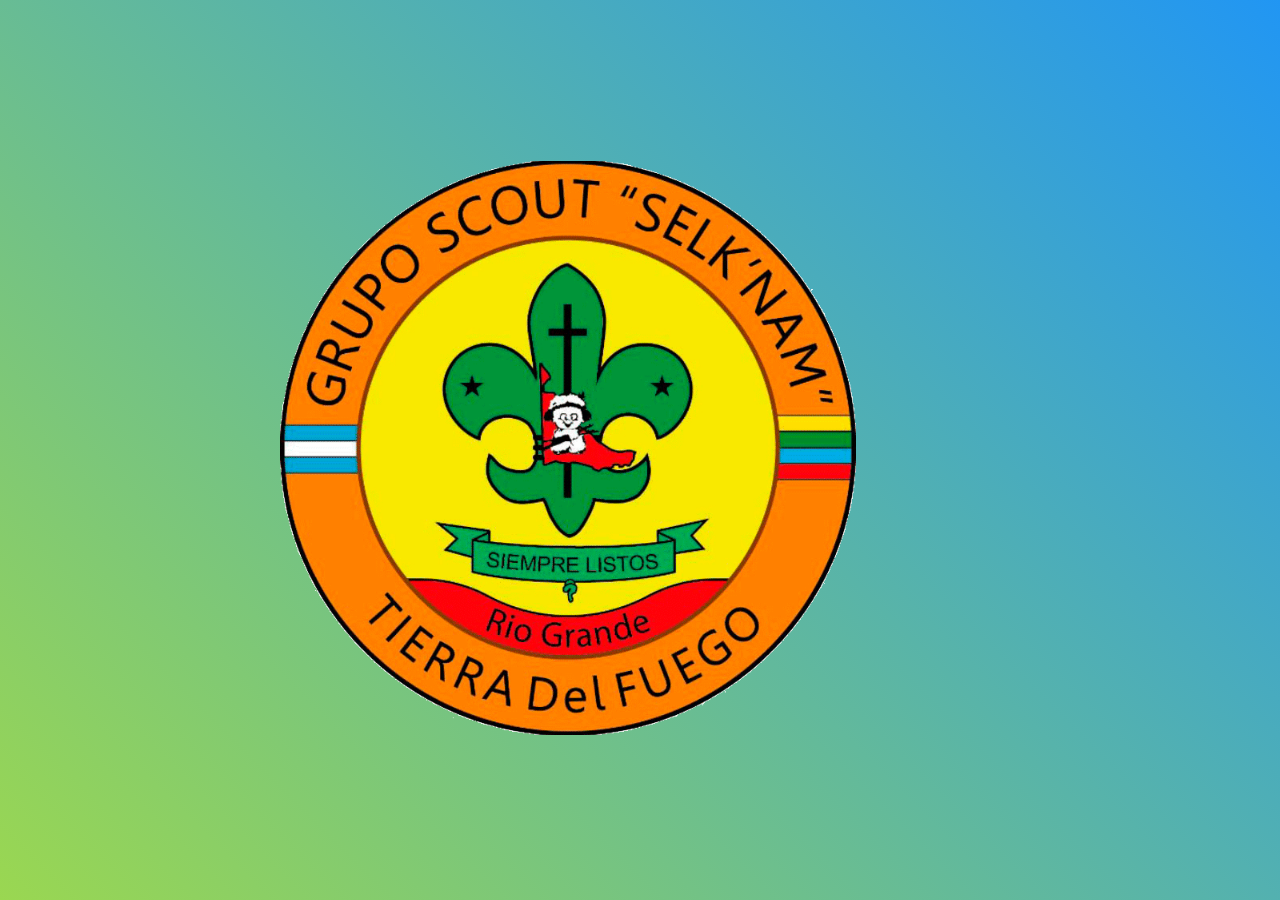
==== Index.html @ f5457b07 "prueba" ====
<!DOCTYPE html>
<html lang="es">
<head>
    <meta charset="UTF-8">
    <meta name="viewport" content="width=device-width, initial-scale=1.0">
    <title>Selk´nam</title>
    <link rel="icon" href="/recursos/Logo32x32.png">
    <link rel="stylesheet" href="../Styles/styleLobatos.css">
</head>
<body>
    <div>
        <a href="/www/Loguin.html">
            <img src="recursos/Logo.gif" alt="Inicio" width="80%" margin="center">
        </a>
    </div>
</body>
</html>
---- Styles/styleLobatos.css ----
* {
  margin: 0;
  padding: 0;
  box-sizing: border-box;
  font-family: "Poppins", sans-serif;
}

body {
  display: flex;
  justify-content: center;
  align-items: center;
  min-height: 100vh;
  background: linear-gradient(45deg, #9ad751, #2196f3);
  background-size: cover;
  background-position: center;
}
.wrapper {
  width: 420px;
  background: transparent;
  border: 2px solid rgba(255, 255, 255, 0.2);
  backdrop-filter: blur(20px);
  box-shadow: 0 0 10px rgba(0, 0, 0, 0.2);
  color: #fff;
  border-radius: 10px;
  padding: 30px 40px;
}
.wrapper h1 {
  font-size: 36px;
  text-align: center;
}
.wrapper .input-box {
  position: relative;
  width: 100%;
  height: 50px;
  margin: 30px 0;
}
.input-box input {
  width: 100%;
  height: 100%;
  background: transparent;
  border: none;
  outline: none;
  border: 2px solid rgba(255, 255, 255, 0.2);
  border-radius: 40px;
  font-size: 16px;
  color: #fff;
  padding: 20px 45px 20px 20px;
}
.input-box input::placeholder {
  color: #fff;
}
.input-box ion-icon {
  position: absolute;
  right: 20px;
  top: 50%;
  transform: translateY(-50%);
  font-size: 20px;
}
.wrapper .btn {
  width: 100%;
  height: 40px;
  background: #fff;
  border: none;
  outline: none;
  border-radius: 40px;
  box-shadow: 0 0 10px rgba(0, 0, 0, 0.1);
  cursor: pointer;
  font-size: 16px;
  color: #333;
  font-weight: 6000;
}
.form {
  width: 840px;
  background: transparent;
  border: 2px solid rgba(255, 255, 255, 0.2);
  backdrop-filter: blur(20px);
  box-shadow: 0 0 10px rgba(0, 0, 0, 0.2);
  color: #fff;
  border-radius: 10px;
  padding: 2% 2%;
}
.form h1 {
  font-size: 36px;
  text-align: center;
}
.form .input-box {
  position: relative;
  width: 90%;
  height: 50px;
  margin: 10px 35px;
}
.form select {
  background: transparent;
  border: 2px solid rgba(255, 255, 255, 0.2);
  color: #fff;
  border-radius: 30px;
  height: 50px;
}
.form .button_container {
  margin-top: 30px;
  margin-left: 15%;
  margin-bottom: 10px;
  margin-right: 0px;
}
.form .btn{
  margin-right: 120px;
}
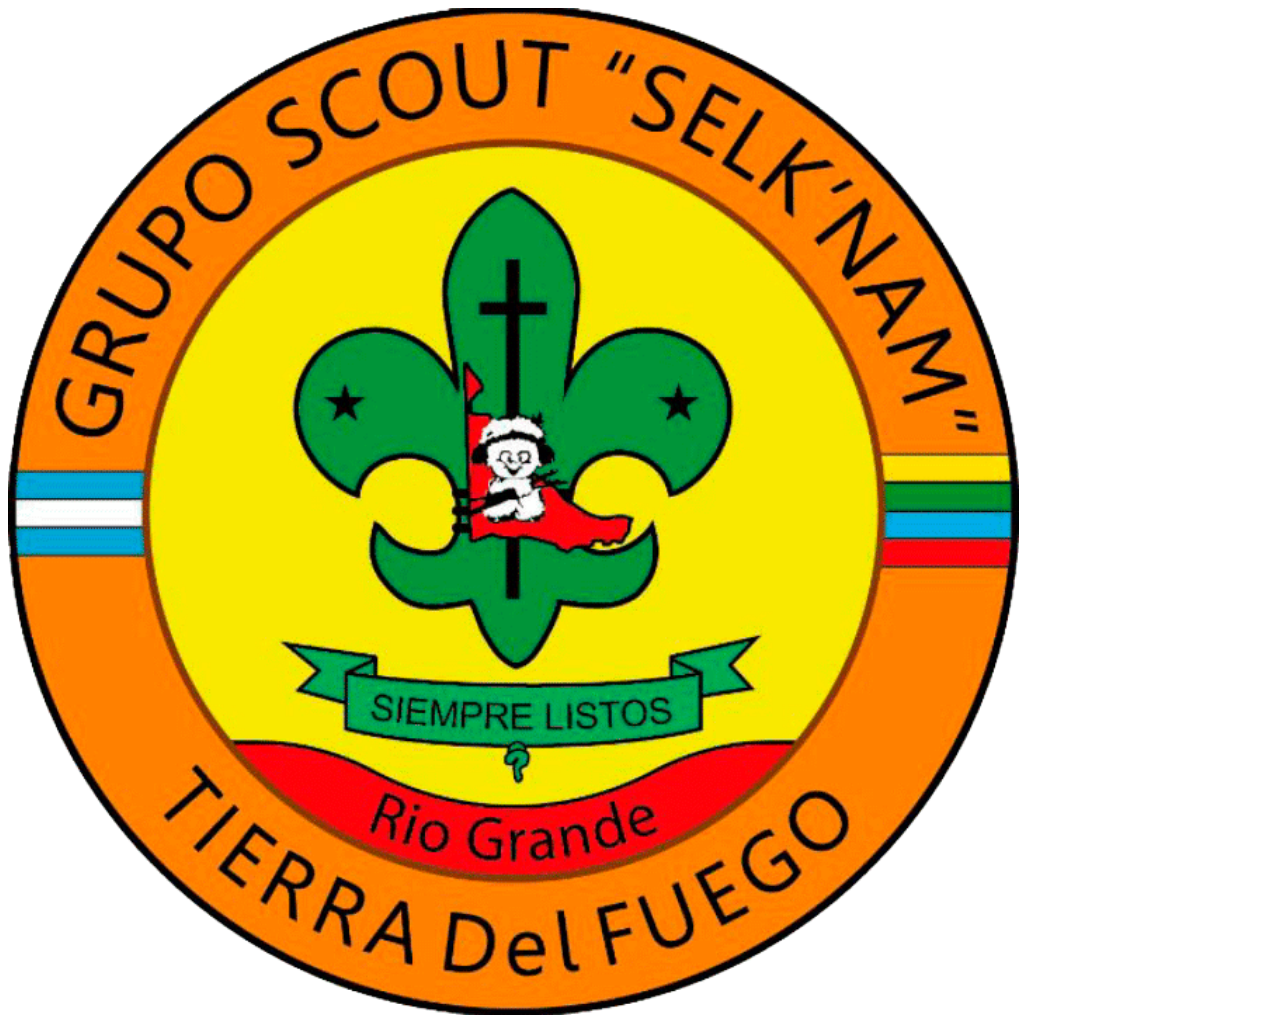
==== commit 0468025b: "Merge branch 'master' of https://github.com/momia007/NeZa" ====
--- a/Index.html
+++ b/Index.html
@@ -4,14 +4,14 @@
     <meta charset="UTF-8">
     <meta name="viewport" content="width=device-width, initial-scale=1.0">
     <title>Selk´nam</title>
-    <link rel="icon" href="/recursos/Logo32x32.png">
-    <link rel="stylesheet" href="../Styles/styleLobatos.css">
+    <link rel="icon" href="../NeZa/recursos/Logo32x32.png">
+    <link rel="stylesheet" href="../NeZa/Styles/styleLobatos.css">
 </head>
 <body>
     <div>
         <a href="/www/Loguin.html">
-            <img src="recursos/Logo.gif" alt="Inicio" width="80%" margin="center">
+            <img src="recursos/Logo.gif" alt="Inicio" width="80%">
         </a>
     </div>
 </body>
-</html>+</html>
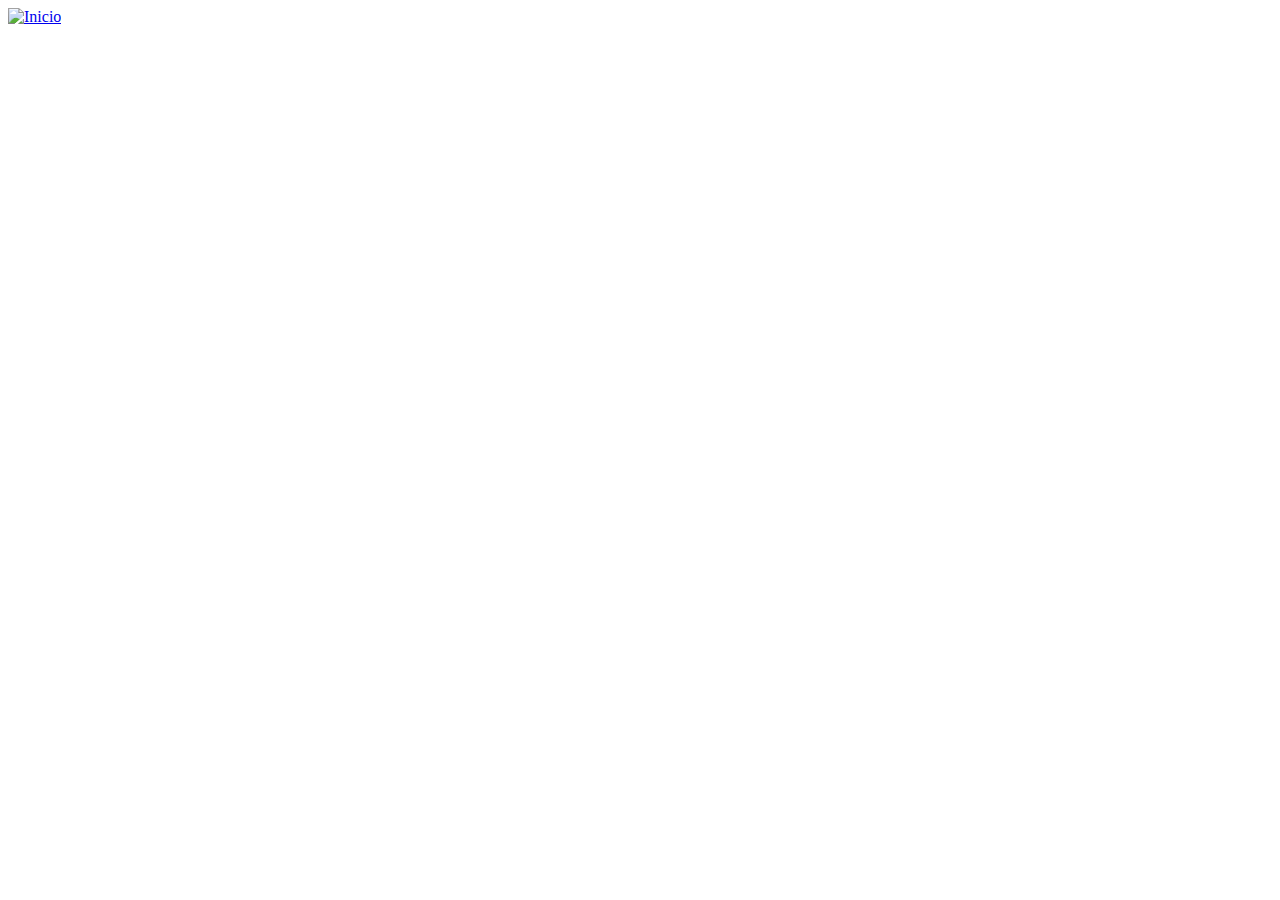
==== commit 10449ea5: "Update Index.html" ====
--- a/Index.html
+++ b/Index.html
@@ -9,8 +9,8 @@
 </head>
 <body>
     <div>
-        <a href="/www/Loguin.html">
-            <img src="recursos/Logo.gif" alt="Inicio" width="80%">
+        <a href="www/Loguin.html">
+            <img src="../NeZa/recursos/Logo.gif" alt="Inicio" width="80%">
         </a>
     </div>
 </body>
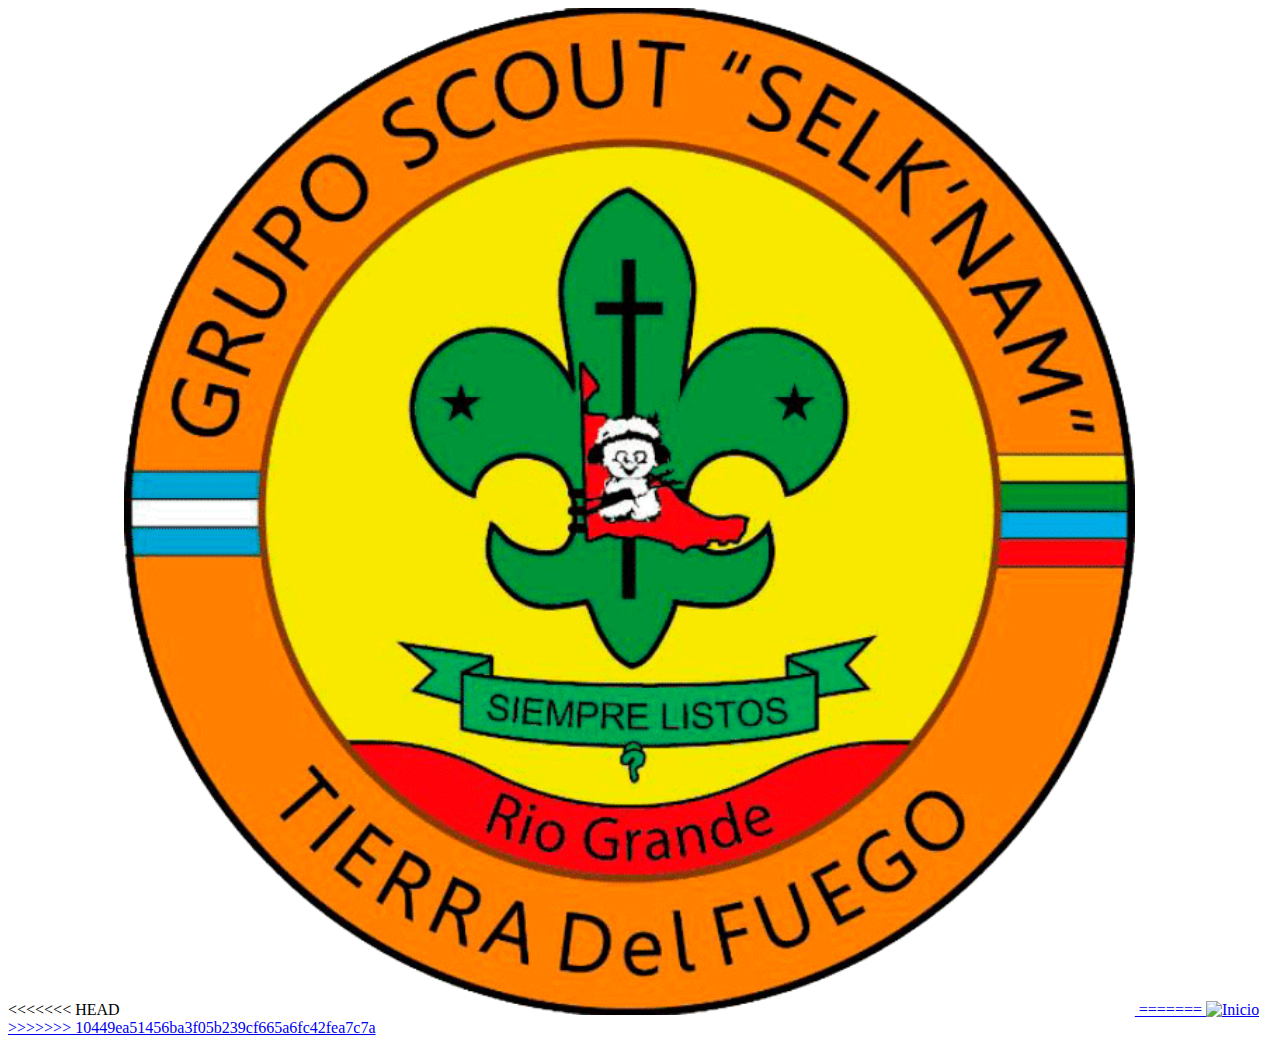
==== commit 57b48c65: "Merge branch 'master' of https://github.com/momia007/NeZa" ====
--- a/Index.html
+++ b/Index.html
@@ -9,8 +9,13 @@
 </head>
 <body>
     <div>
+<<<<<<< HEAD
+        <a href="/www/Loguin.html">
+            <img src="recursos/Logo.gif" alt="Inicio" width="80%">
+=======
         <a href="www/Loguin.html">
             <img src="../NeZa/recursos/Logo.gif" alt="Inicio" width="80%">
+>>>>>>> 10449ea51456ba3f05b239cf665a6fc42fea7c7a
         </a>
     </div>
 </body>
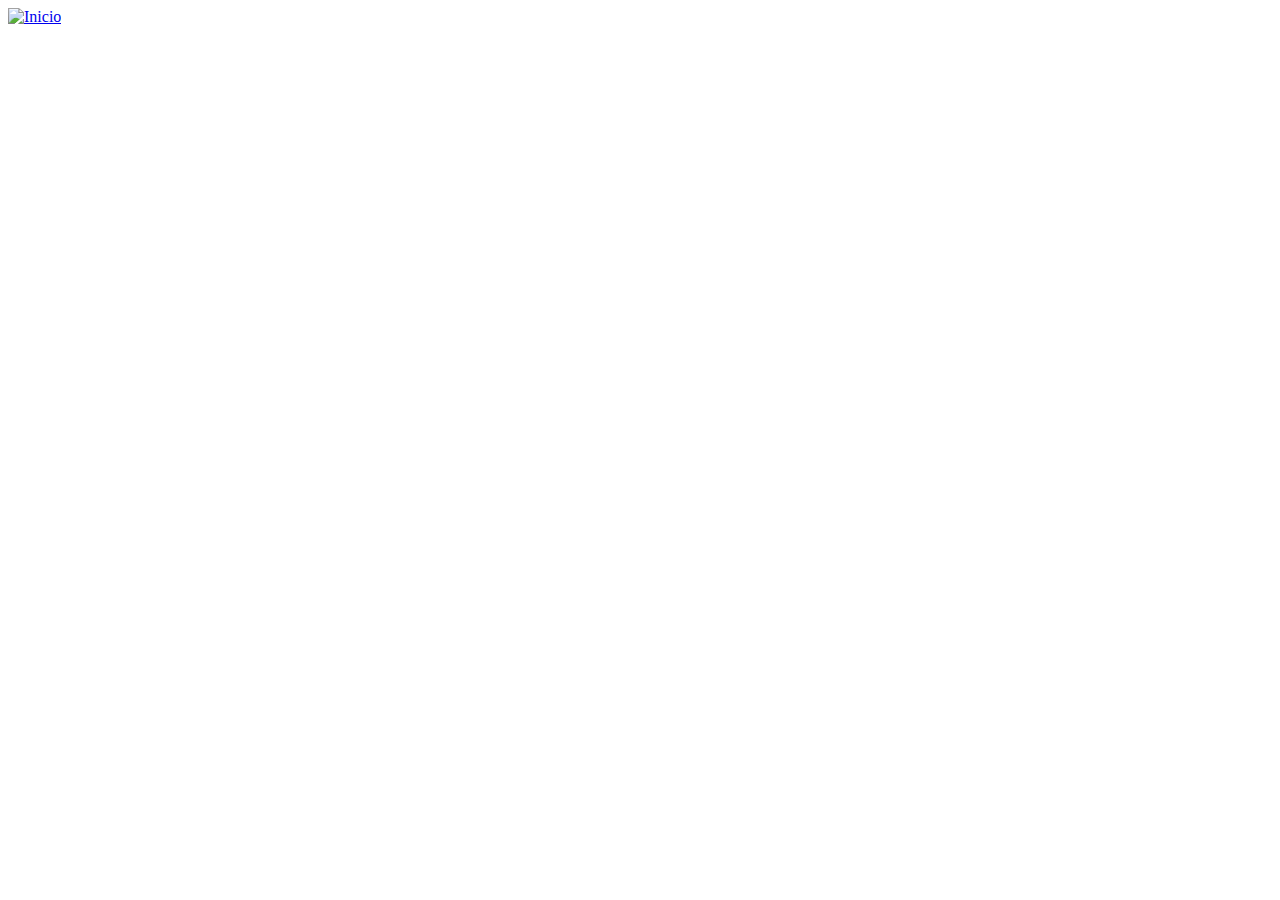
==== commit 34a62254: "prueba" ====
--- a/Index.html
+++ b/Index.html
@@ -9,13 +9,8 @@
 </head>
 <body>
     <div>
-<<<<<<< HEAD
-        <a href="/www/Loguin.html">
-            <img src="recursos/Logo.gif" alt="Inicio" width="80%">
-=======
         <a href="www/Loguin.html">
             <img src="../NeZa/recursos/Logo.gif" alt="Inicio" width="80%">
->>>>>>> 10449ea51456ba3f05b239cf665a6fc42fea7c7a
         </a>
     </div>
 </body>
